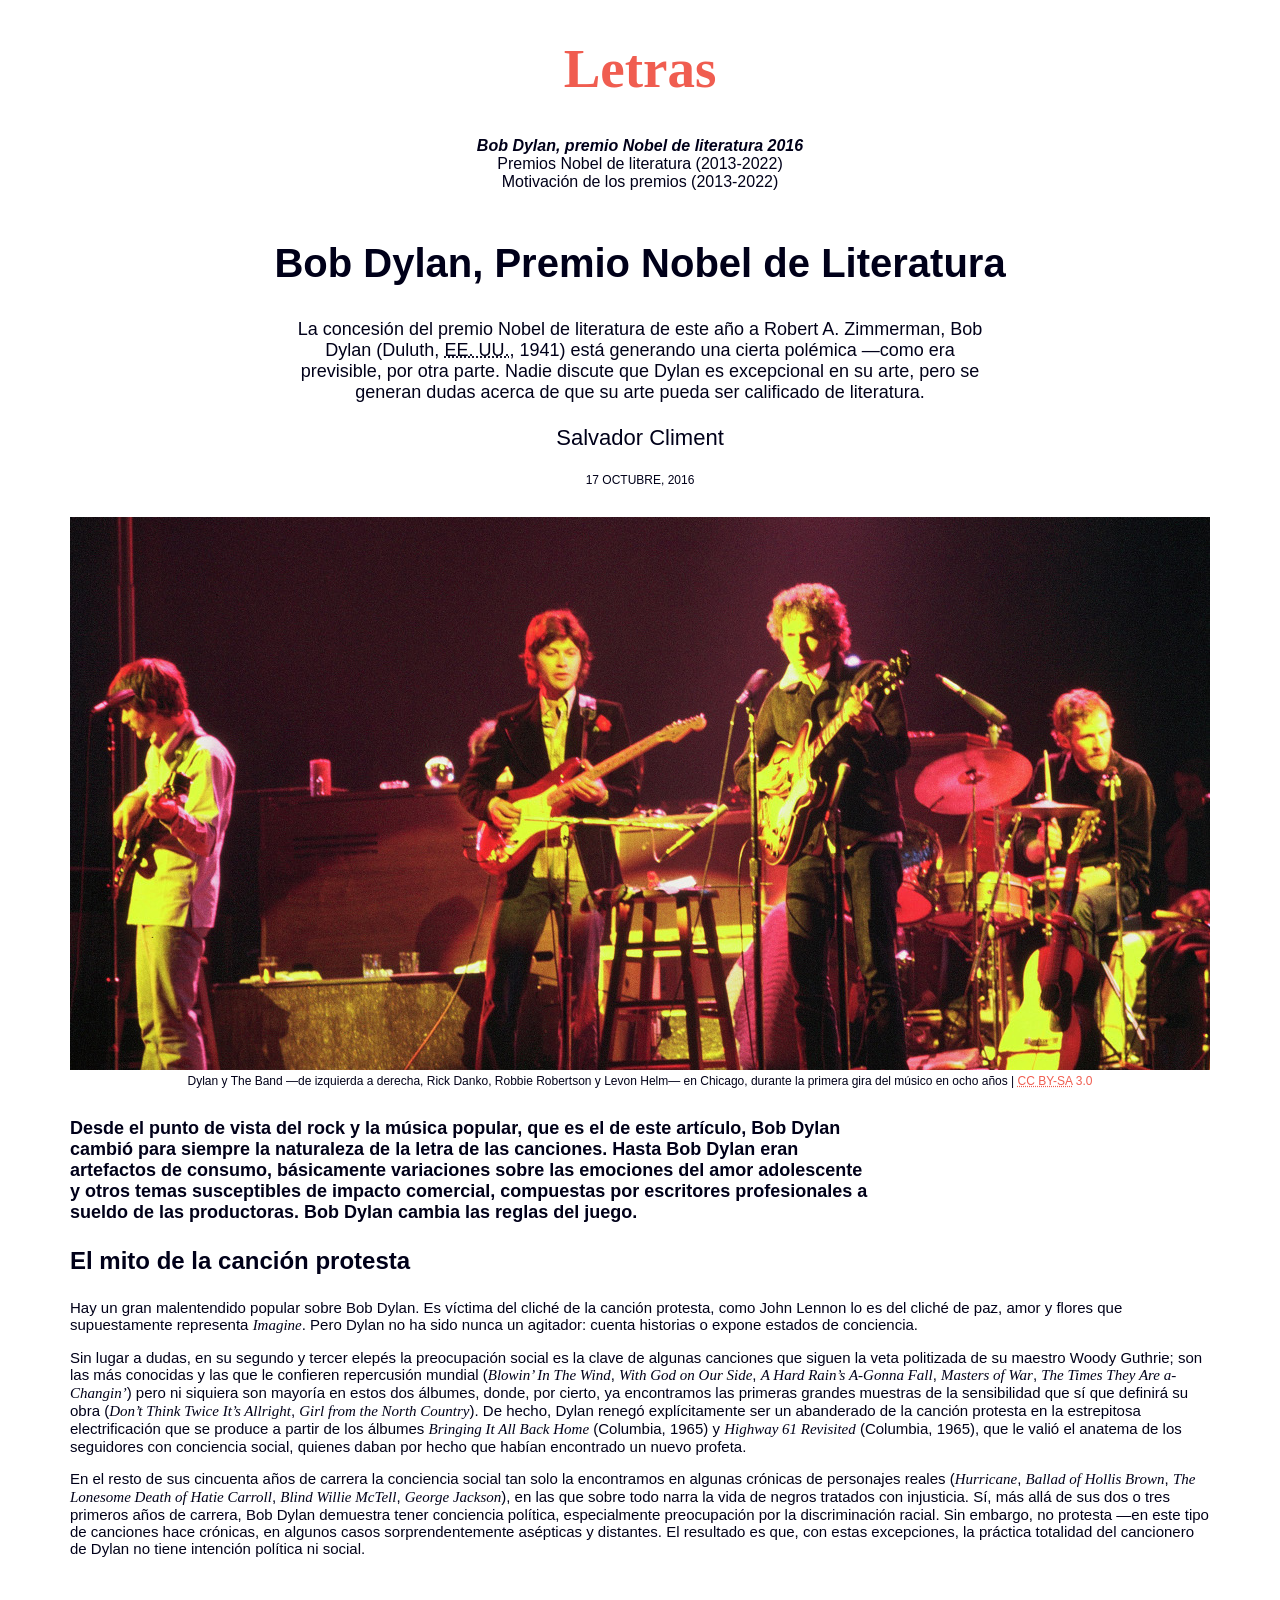
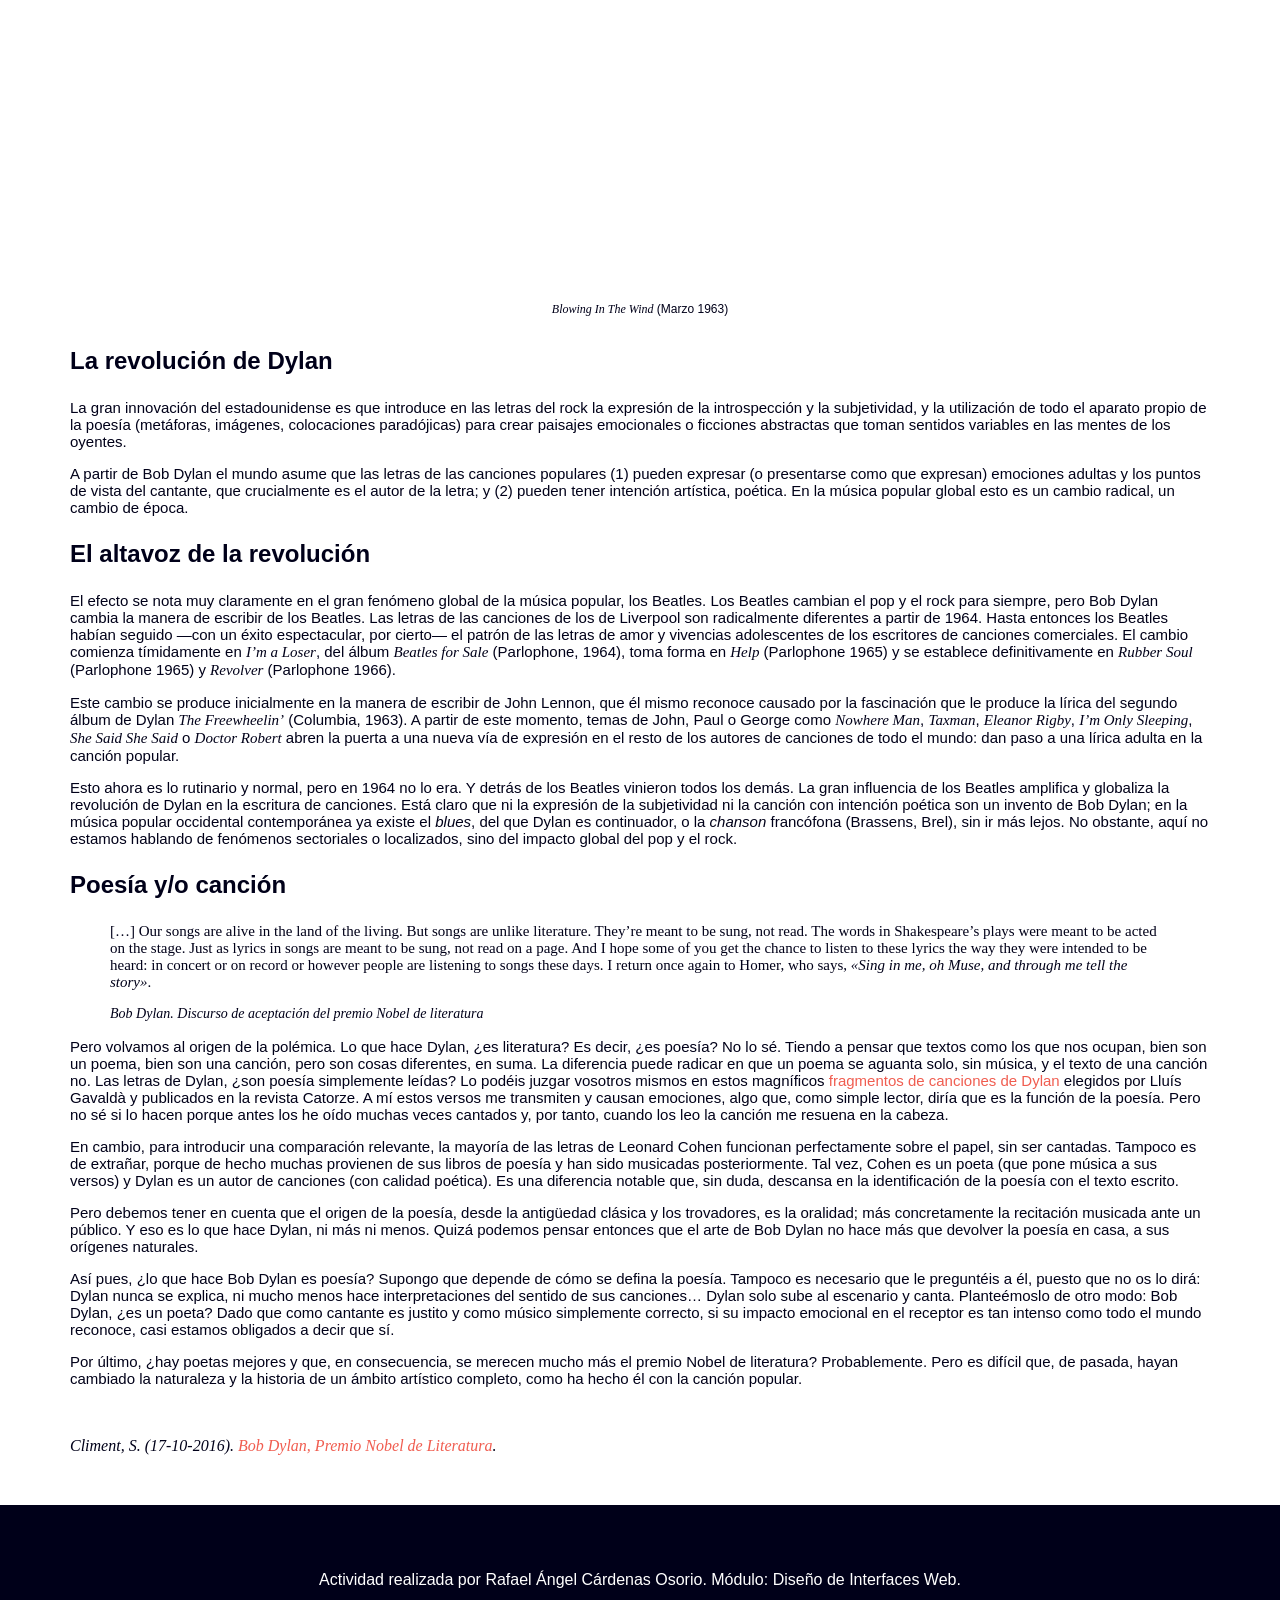
==== index.html @ 891ae966 "Add files via upload" ====
<!DOCTYPE html>
<html lang="es">
<head>
    <meta charset="UTF-8">
    <meta name="viewport" content="width=device-width, initial-scale=1.0">
    <meta name="description" content="Artículo de Salvador Climent sobre el premio Nobel de literatura de 2016 concedido a Bob Dylan">
    <title>Bob Dylan, Premio Nobel de Literatura | Letras</title>
    <link rel="stylesheet" href="css/estilos.css">
</head>
<body>

    <header class="cabecera">
        <h1 class="cabecera__titulo"><a class="cabecera__enlace" href="index.html">Letras</a></h1>
    </header>

    <nav class="menu">
        <ul class="menu__lista">
            <li class="menu__item"><strong class="menu__enlace menu__enlace--actual">Bob Dylan, premio Nobel de literatura 2016</strong></li>
            <li class="menu__item"><a class="menu__enlace" href="listado-nobel-literatura.html">Premios Nobel de literatura (2013-2022)</a></li>
            <li class="menu__item"><a class="menu__enlace" href="motivacion-premios.html">Motivación de los premios (2013-2022)</a></li>
        </ul>
    </nav>

    <main class="container">
        <article class="articulo">

            <header class="articulo__cabecera">
                <h2 class="articulo__titulo">Bob Dylan, Premio Nobel de Literatura</h2>
                <p class="articulo__subtitulo">La concesión del premio Nobel de literatura de este año a Robert A. Zimmerman, Bob Dylan (Duluth, <abbr title="Estados Unidos">EE. UU.</abbr>, 1941) está generando una cierta polémica —como era previsible, por otra parte. Nadie discute que Dylan es excepcional en su arte, pero se generan dudas acerca de que su arte pueda ser calificado de literatura.</p>
                <p class="articulo__autor">Salvador Climent</p>
                <p class="articulo__fecha"><time datetime="2016-10-17">17 octubre, 2016</time></p>
            </header>

            <figure class="figura">
                <img class="figura__imagen" src="img/Bob-Dylan-and-The-Band-1974.jpg" alt="Bob Dylan tocando la guitarra eléctrica en el escenario junto a tres músicos de The Band" width="1140" height="553">
                <figcaption class="figura__pie">Dylan y The Band —de izquierda a derecha, Rick Danko, Robbie Robertson y Levon Helm— en Chicago, durante la primera gira del músico en ocho años | <a href="https://creativecommons.org/licenses/by-sa/3.0/"><abbr title="Creative Commons Reconocimiento-CompartirIgual">CC BY-SA</abbr> 3.0</a></figcaption>
            </figure>

            <p class="articulo__entradilla">Desde el punto de vista del rock y la música popular, que es el de este artículo, Bob Dylan cambió para siempre la naturaleza de la letra de las canciones. Hasta Bob Dylan eran artefactos de consumo, básicamente variaciones sobre las emociones del amor adolescente y otros temas susceptibles de impacto comercial, compuestas por escritores profesionales a sueldo de las productoras. Bob Dylan cambia las reglas del juego.</p>

            <section class="articulo__seccion">
                <h3 class="articulo__apartado">El mito de la canción protesta</h3>
                <p>Hay un gran malentendido popular sobre Bob Dylan. Es víctima del cliché de la canción protesta, como John Lennon lo es del cliché de paz, amor y flores que supuestamente representa <cite lang="en">Imagine</cite>. Pero Dylan no ha sido nunca un agitador: cuenta historias o expone estados de conciencia.</p>
                <p>Sin lugar a dudas, en su segundo y tercer elepés la preocupación social es la clave de algunas canciones que siguen la veta politizada de su maestro Woody Guthrie; son las más conocidas y las que le confieren repercusión mundial (<cite lang="en">Blowin’ In The Wind</cite>, <cite lang="en">With God on Our Side</cite>, <cite lang="en">A Hard Rain’s A-Gonna Fall</cite>, <cite lang="en">Masters of War</cite>, <cite lang="en">The Times They Are a-Changin’</cite>) pero ni siquiera son mayoría en estos dos álbumes, donde, por cierto, ya encontramos las primeras grandes muestras de la sensibilidad que sí que definirá su obra (<cite lang="en">Don’t Think Twice It’s Allright</cite>, <cite lang="en">Girl from the North Country</cite>). De hecho, Dylan renegó explícitamente ser un abanderado de la canción protesta en la estrepitosa electrificación que se produce a partir de los álbumes <cite lang="en">Bringing It All Back Home</cite> (Columbia, 1965) y <cite lang="en">Highway 61 Revisited</cite> (Columbia, 1965), que le valió el anatema de los seguidores con conciencia social, quienes daban por hecho que habían encontrado un nuevo profeta.</p>
                <p>En el resto de sus cincuenta años de carrera la conciencia social tan solo la encontramos en algunas crónicas de personajes reales (<cite lang="en">Hurricane</cite>, <cite lang="en">Ballad of Hollis Brown</cite>, <cite lang="en">The Lonesome Death of Hatie Carroll</cite>, <cite lang="en">Blind Willie McTell</cite>, <cite lang="en">George Jackson</cite>), en las que sobre todo narra la vida de negros tratados con injusticia. Sí, más allá de sus dos o tres primeros años de carrera, Bob Dylan demuestra tener conciencia política, especialmente preocupación por la discriminación racial. Sin embargo, no protesta —en este tipo de canciones hace crónicas, en algunos casos sorprendentemente asépticas y distantes. El resultado es que, con estas excepciones, la práctica totalidad del cancionero de Dylan no tiene intención política ni social.</p>

                <figure class="figura">
                    <iframe class="figura__video" width="560" height="315" src="https://www.youtube.com/embed/vWwgrjjIMXA" title="Bob Dylan interpreta Blowin' In The Wind en televisión, marzo de 1963" allowfullscreen></iframe>
                    <figcaption class="figura__pie"><cite lang="en">Blowing In The Wind</cite> (Marzo 1963)</figcaption>
                </figure>
            </section>

            <section class="articulo__seccion">
                <h3 class="articulo__apartado">La revolución de Dylan</h3>
                <p>La gran innovación del estadounidense es que introduce en las letras del rock la expresión de la introspección y la subjetividad, y la utilización de todo el aparato propio de la poesía (metáforas, imágenes, colocaciones paradójicas) para crear paisajes emocionales o ficciones abstractas que toman sentidos variables en las mentes de los oyentes.</p>
                <p>A partir de Bob Dylan el mundo asume que las letras de las canciones populares (1) pueden expresar (o presentarse como que expresan) emociones adultas y los puntos de vista del cantante, que crucialmente es el autor de la letra; y (2) pueden tener intención artística, poética. En la música popular global esto es un cambio radical, un cambio de época.</p>
            </section>

            <section class="articulo__seccion">
                <h3 class="articulo__apartado">El altavoz de la revolución</h3>
                <p>El efecto se nota muy claramente en el gran fenómeno global de la música popular, los Beatles. Los Beatles cambian el pop y el rock para siempre, pero Bob Dylan cambia la manera de escribir de los Beatles. Las letras de las canciones de los de Liverpool son radicalmente diferentes a partir de 1964. Hasta entonces los Beatles habían seguido —con un éxito espectacular, por cierto— el patrón de las letras de amor y vivencias adolescentes de los escritores de canciones comerciales. El cambio comienza tímidamente en <cite lang="en">I’m a Loser</cite>, del álbum <cite lang="en">Beatles for Sale</cite> (Parlophone, 1964), toma forma en <cite lang="en">Help</cite> (Parlophone 1965) y se establece definitivamente en <cite lang="en">Rubber Soul</cite> (Parlophone 1965) y <cite lang="en">Revolver</cite> (Parlophone 1966).</p>
                <p>Este cambio se produce inicialmente en la manera de escribir de John Lennon, que él mismo reconoce causado por la fascinación que le produce la lírica del segundo álbum de Dylan <cite lang="en">The Freewheelin’</cite> (Columbia, 1963). A partir de este momento, temas de John, Paul o George como <cite lang="en">Nowhere Man</cite>, <cite lang="en">Taxman</cite>, <cite lang="en">Eleanor Rigby</cite>, <cite lang="en">I’m Only Sleeping</cite>, <cite lang="en">She Said She Said</cite> o <cite lang="en">Doctor Robert</cite> abren la puerta a una nueva vía de expresión en el resto de los autores de canciones de todo el mundo: dan paso a una lírica adulta en la canción popular.</p>
                <p>Esto ahora es lo rutinario y normal, pero en 1964 no lo era. Y detrás de los Beatles vinieron todos los demás. La gran influencia de los Beatles amplifica y globaliza la revolución de Dylan en la escritura de canciones. Está claro que ni la expresión de la subjetividad ni la canción con intención poética son un invento de Bob Dylan; en la música popular occidental contemporánea ya existe el <i lang="en">blues</i>, del que Dylan es continuador, o la <i lang="fr">chanson</i> francófona (Brassens, Brel), sin ir más lejos. No obstante, aquí no estamos hablando de fenómenos sectoriales o localizados, sino del impacto global del pop y el rock.</p>
            </section>

            <section class="articulo__seccion">
                <h3 class="articulo__apartado">Poesía y/o canción</h3>

                <figure class="cita">
                    <blockquote class="cita__texto" lang="en">
                        <p>[…] Our songs are alive in the land of the living. But songs are unlike literature. They’re meant to be sung, not read. The words in Shakespeare’s plays were meant to be acted on the stage. Just as lyrics in songs are meant to be sung, not read on a page. And I hope some of you get the chance to listen to these lyrics the way they were intended to be heard: in concert or on record or however people are listening to songs these days. I return once again to Homer, who says, <q>Sing in me, oh Muse, and through me tell the story</q>.</p>
                    </blockquote>
                    <figcaption class="cita__autor">Bob Dylan. <cite>Discurso de aceptación del premio Nobel de literatura</cite></figcaption>
                </figure>

                <p>Pero volvamos al origen de la polémica. Lo que hace Dylan, ¿es literatura? Es decir, ¿es poesía? No lo sé. Tiendo a pensar que textos como los que nos ocupan, bien son un poema, bien son una canción, pero son cosas diferentes, en suma. La diferencia puede radicar en que un poema se aguanta solo, sin música, y el texto de una canción no. Las letras de Dylan, ¿son poesía simplemente leídas? Lo podéis juzgar vosotros mismos en estos magníficos <a href="https://www.catorze.cat/piano/14-raons-donar-nobel-bob-dylan-21119/">fragmentos de canciones de Dylan</a> elegidos por Lluís Gavaldà y publicados en la revista Catorze. A mí estos versos me transmiten y causan emociones, algo que, como simple lector, diría que es la función de la poesía. Pero no sé si lo hacen porque antes los he oído muchas veces cantados y, por tanto, cuando los leo la canción me resuena en la cabeza.</p>
                <p>En cambio, para introducir una comparación relevante, la mayoría de las letras de Leonard Cohen funcionan perfectamente sobre el papel, sin ser cantadas. Tampoco es de extrañar, porque de hecho muchas provienen de sus libros de poesía y han sido musicadas posteriormente. Tal vez, Cohen es un poeta (que pone música a sus versos) y Dylan es un autor de canciones (con calidad poética). Es una diferencia notable que, sin duda, descansa en la identificación de la poesía con el texto escrito.</p>
                <p>Pero debemos tener en cuenta que el origen de la poesía, desde la antigüedad clásica y los trovadores, es la oralidad; más concretamente la recitación musicada ante un público. Y eso es lo que hace Dylan, ni más ni menos. Quizá podemos pensar entonces que el arte de Bob Dylan no hace más que devolver la poesía en casa, a sus orígenes naturales.</p>
                <p>Así pues, ¿lo que hace Bob Dylan es poesía? Supongo que depende de cómo se defina la poesía. Tampoco es necesario que le preguntéis a él, puesto que no os lo dirá: Dylan nunca se explica, ni mucho menos hace interpretaciones del sentido de sus canciones… Dylan solo sube al escenario y canta. Planteémoslo de otro modo: Bob Dylan, ¿es un poeta? Dado que como cantante es justito y como músico simplemente correcto, si su impacto emocional en el receptor es tan intenso como todo el mundo reconoce, casi estamos obligados a decir que sí.</p>
                <p>Por último, ¿hay poetas mejores y que, en consecuencia, se merecen mucho más el premio Nobel de literatura? Probablemente. Pero es difícil que, de pasada, hayan cambiado la naturaleza y la historia de un ámbito artístico completo, como ha hecho él con la canción popular.</p>
            </section>

            <footer class="articulo__pie">
                <p class="articulo__referencia">Climent, S. (17-10-2016). <cite><a href="https://www.nationalgeographic.com.es/mundo-ng/actualidad/bob-dylan-premio-nobel-literatura-2016_10781">Bob Dylan, Premio Nobel de Literatura</a></cite>.</p>
            </footer>

        </article>
    </main>

    <footer class="pie">
        <p class="pie__texto">Actividad realizada por Rafael Ángel Cárdenas Osorio. Módulo: Diseño de Interfaces Web.</p>
    </footer>

</body>
</html>
---- css/estilos.css ----
body {
    margin: 0;
    font-family: Helvetica, Arial, sans-serif;
    color: rgb(0, 0, 25);
}

.cabecera {
    text-align: center;
}

.cabecera__titulo {
    font-family: Georgia, 'Times New Roman', Times, serif;
    font-size: 55px;
}

.cabecera__enlace {
    color: rgb(240, 93, 80);
    text-decoration: none;
}

.cabecera__enlace:hover {
    color: rgba(240, 93, 80, 0.5);
}

.menu__lista {
    list-style: none;
    margin: 0 0 50px;
    padding: 0;
    text-align: center;
}

.menu__enlace {
    color: rgb(0, 0, 25);
    text-decoration: none;
}

.menu__enlace:hover {
    color: rgba(0, 0, 25, 0.5);
}

.menu__enlace--actual {
    font-weight: 700;
    font-style: italic;
}


.container {
    width: 95%;
    max-width: 1140px;
    margin: 0 auto;
}


.articulo__cabecera {
    text-align: center;
}

.articulo__titulo {
    font-size: 40px;
}

.articulo__subtitulo {
    max-width: 700px;
    margin: 0 auto;
    font-size: 18px;
}

.articulo__autor {
    font-size: 22px;
}

.articulo__fecha {
    font-size: 12px;
    text-transform: uppercase;
}


.figura {
    margin: 30px 0;
}

.figura__imagen {
    width: 100%;
    height: auto;
}

.figura__pie {
    font-size: 12px;
    text-align: center;
}


main a {
    color: rgb(240, 93, 80);
    text-decoration: none;
}

main a:hover {
    color: rgba(240, 93, 80, 0.5);
}

.articulo__entradilla {
    max-width: 70%;
    font-size: 18px;
    font-weight: 700;
}

.articulo__apartado {
    font-size: 24px;
}

.articulo__seccion p {
    font-size: 15px;
}


cite, q, blockquote {
    font-family: Georgia, 'Times New Roman', Times, serif;
}

.figura__video {
    display: block;
    margin: 0 auto;
    border: 0;
}

.cita__texto {
    margin: 0;
    font-size: 18px;
}


q {
    font-style: italic;
    quotes: "«" "»";
}

.cita__autor {
    font-family: Georgia, 'Times New Roman', Times, serif;
    font-style: italic;
    font-size: 14px;
}

.articulo__referencia {
    margin: 50px 0;
    font-family: Georgia, 'Times New Roman', Times, serif;
    font-style: italic;
}

.pie {
    padding: 50px 16px;
    background-color: rgb(0, 0, 25);
    color: rgb(255, 255, 255);
    text-align: center;
}

.portada {
    text-align: center;
}

.portada__titulo {
    font-size: 45px;
}

.portada__periodo {
    font-size: 20px;
}

.portada__orden {
    font-size: 12px;
    text-transform: uppercase;
}

.idiomas {
    display: table;
    margin: 0 auto;
    list-style-image: url(../img/chat.png);
    color: rgba(0, 0, 25, 0.5);
    font-size: 26px;
    font-weight: 700;
}

.idiomas__sublista {
    list-style: square;
    font-size: 20px;
    font-weight: 400;
}

.idiomas__anio {
    font-size: 26px;
    font-weight: 700;
}


.fuente {
    margin: 50px 0;
    text-align: center;
}

.pie__creditos {
    font-weight: 700;
}

.pie__enlace {
    color: rgb(255, 255, 255);
    text-decoration: none;
}

.pie__enlace:hover {
    color: rgb(240, 93, 80);
}

.premios__autor {
    font-size: 24px;
    font-weight: 700;
}

.premios__motivo {
    font-size: 18px;
}

.premios__anio {
    color: rgba(0, 0, 25, 0.5);
    font-size: 22px;
    font-weight: 700;
}
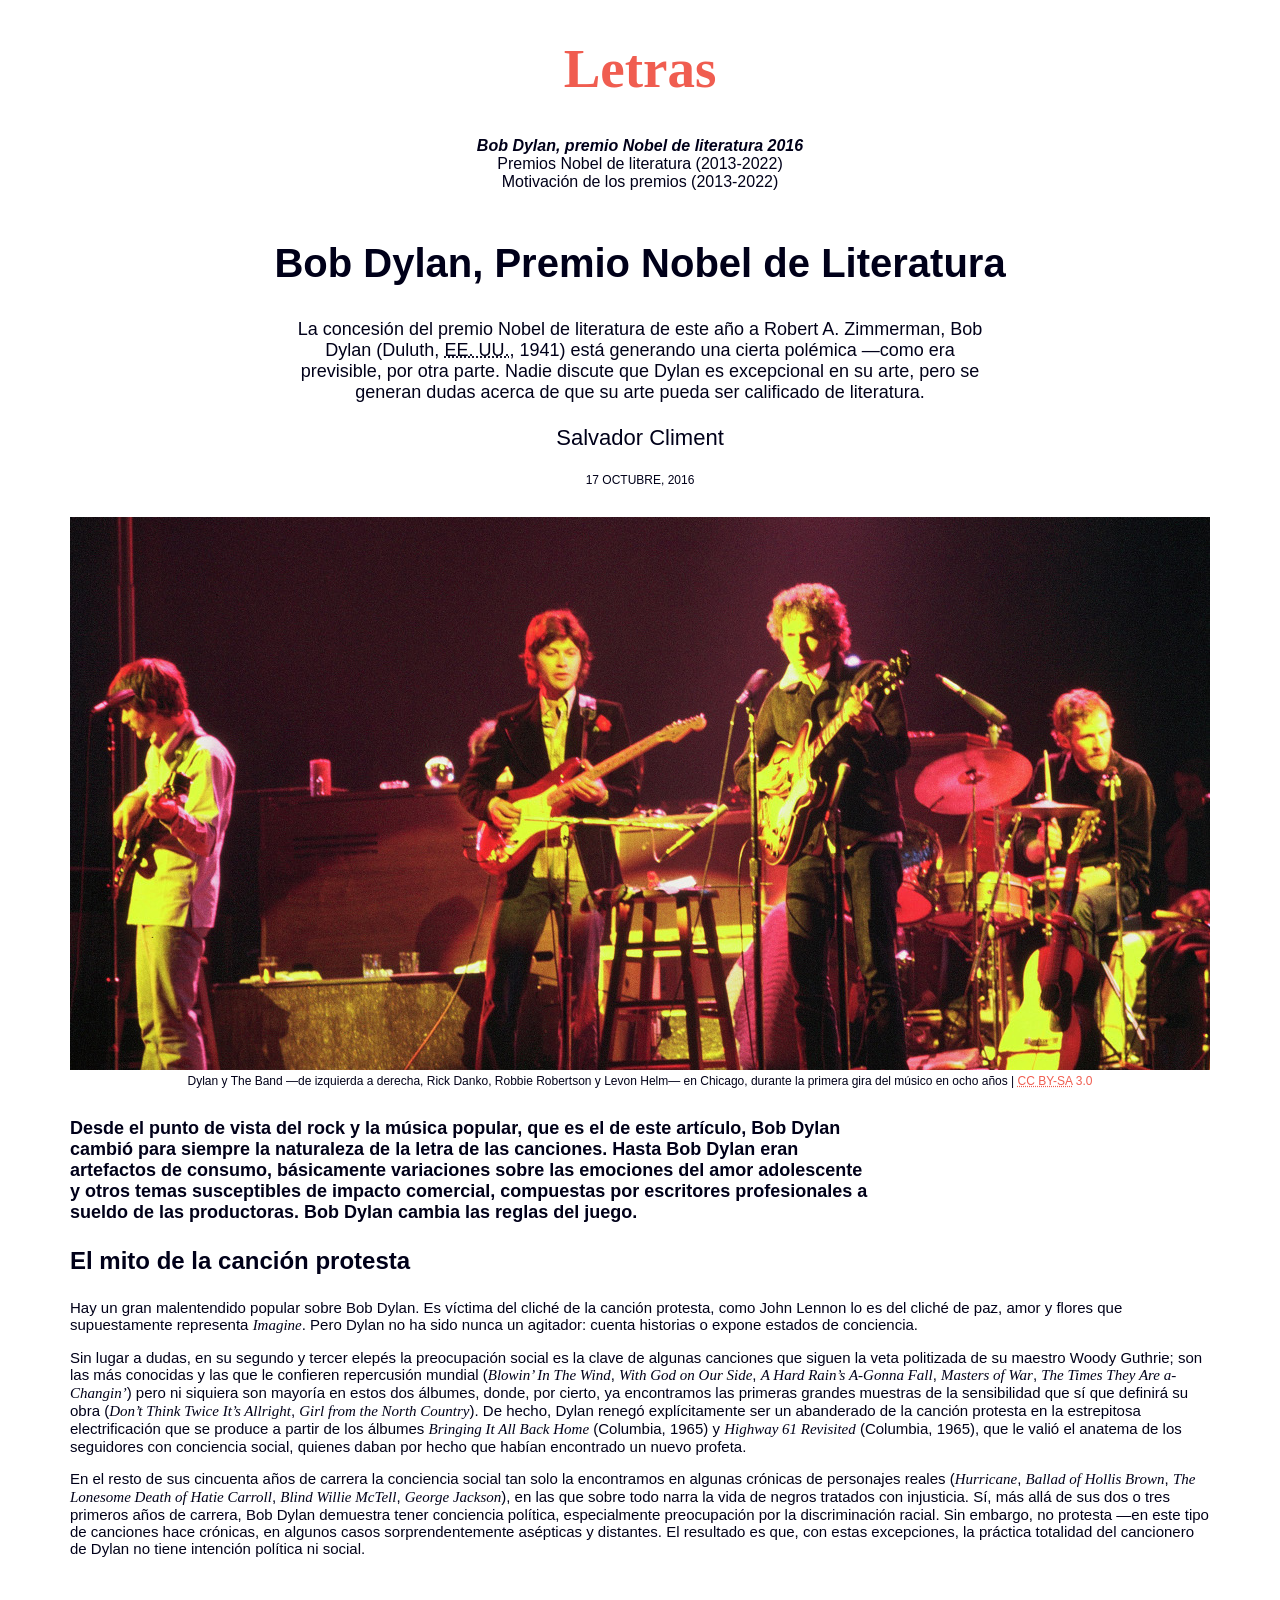
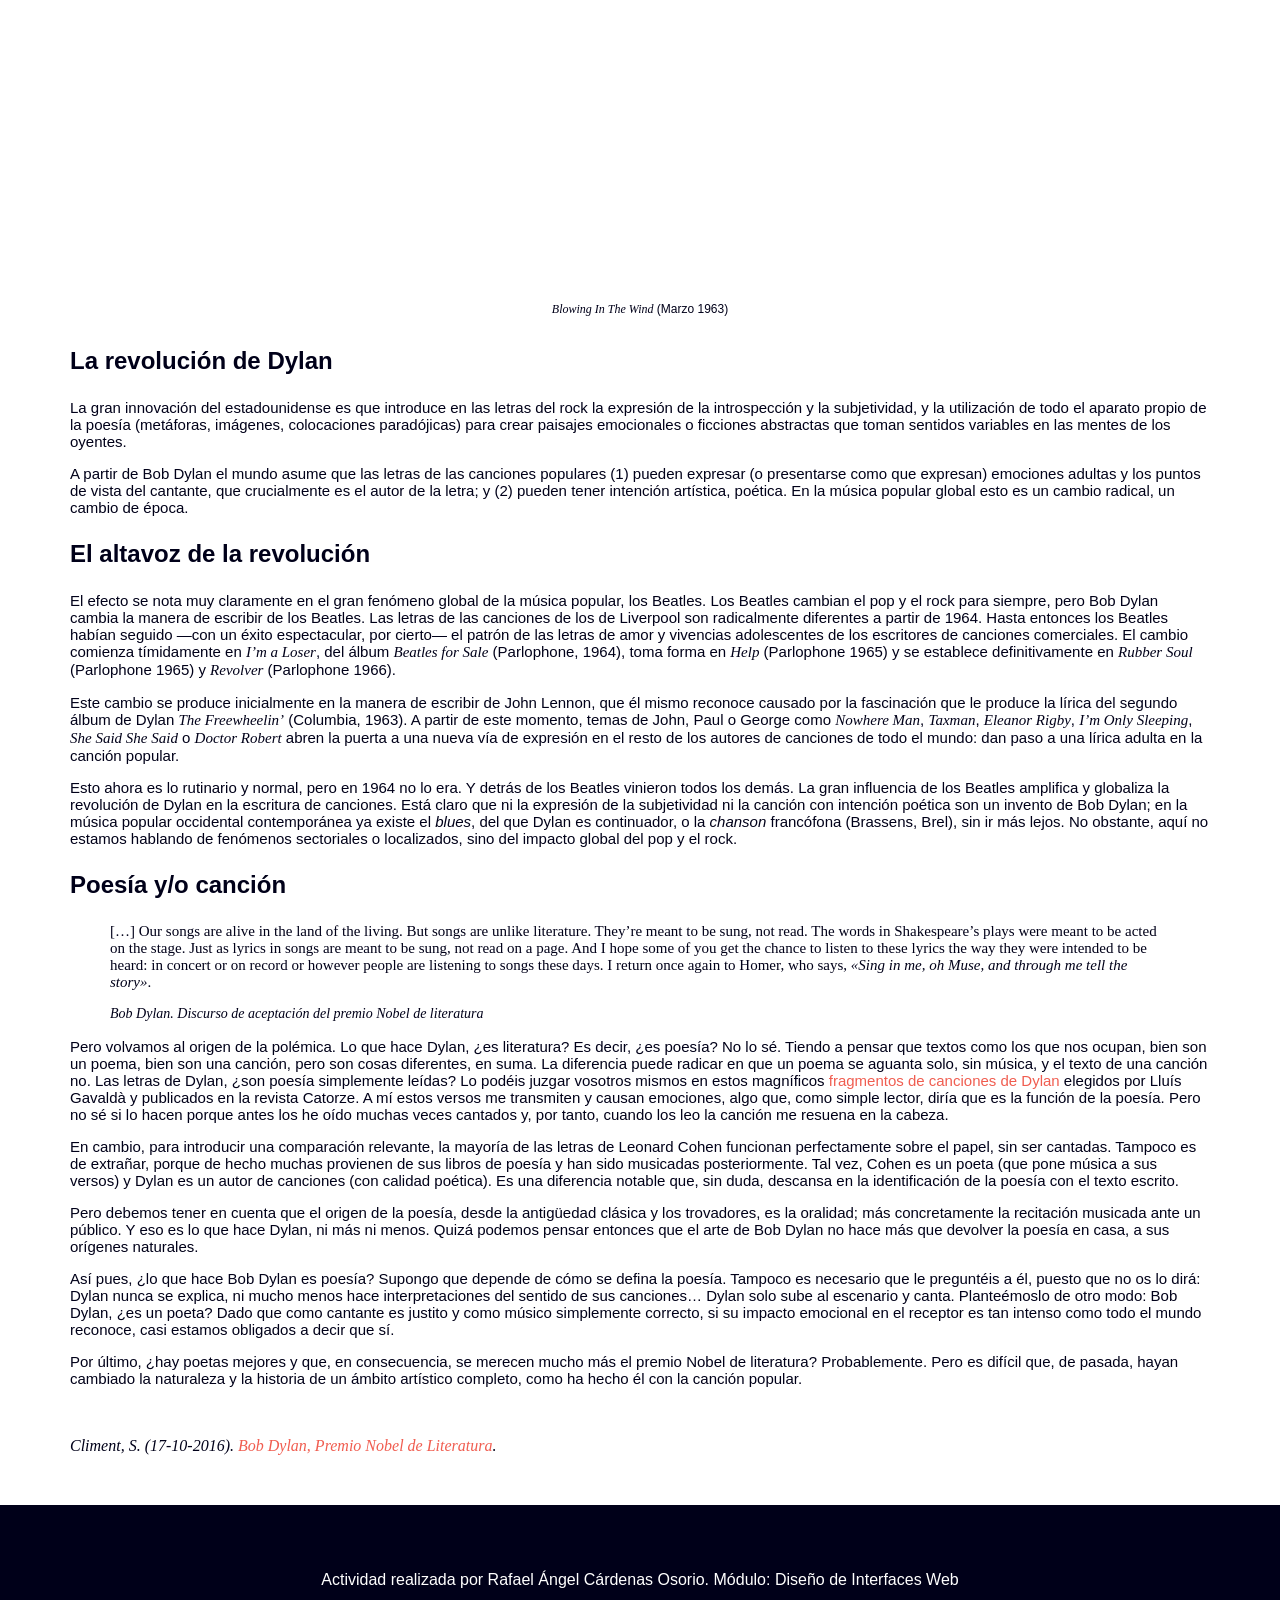
==== commit c6fa2a63: "Update index.html" ====
--- a/index.html
+++ b/index.html
@@ -88,7 +88,7 @@
     </main>
 
     <footer class="pie">
-        <p class="pie__texto">Actividad realizada por Rafael Ángel Cárdenas Osorio. Módulo: Diseño de Interfaces Web.</p>
+        <p class="pie__texto">Actividad realizada por Rafael Ángel Cárdenas Osorio. Módulo: Diseño de Interfaces Web</p>
     </footer>
 
 </body>
